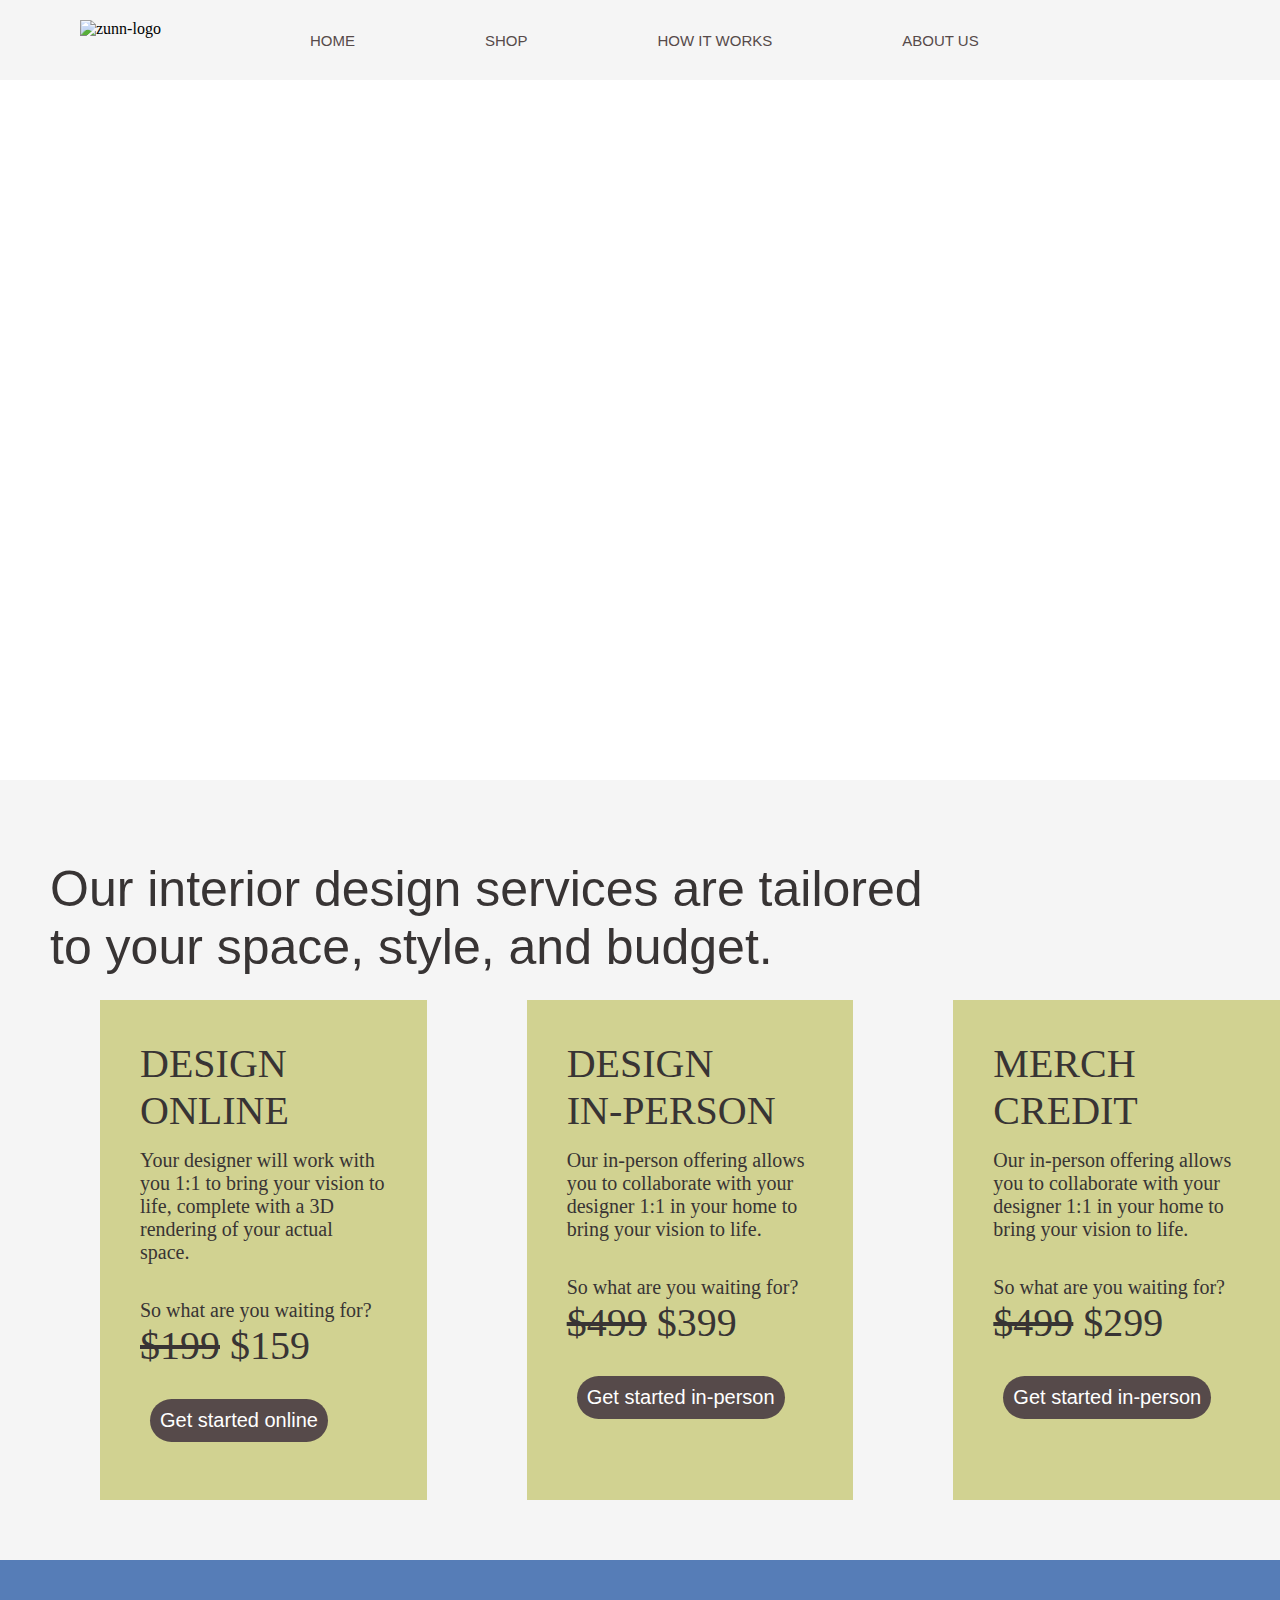
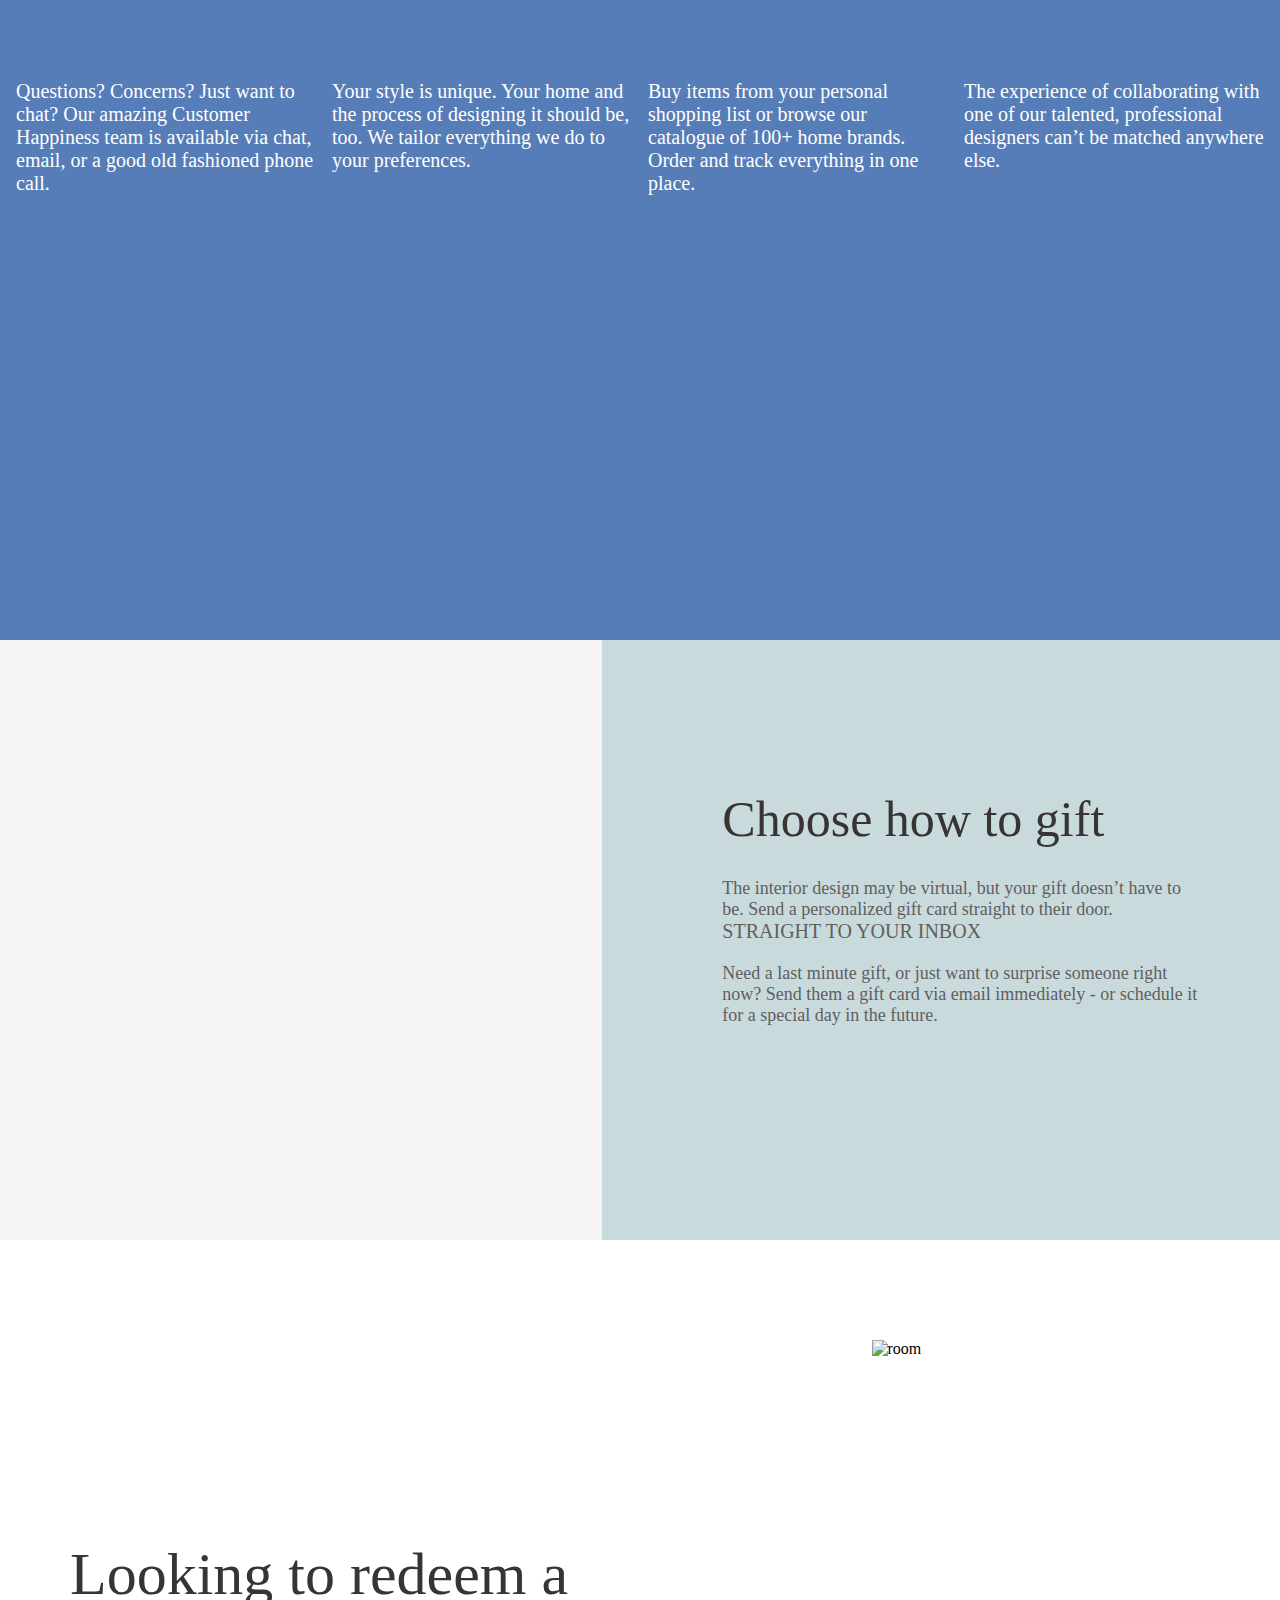
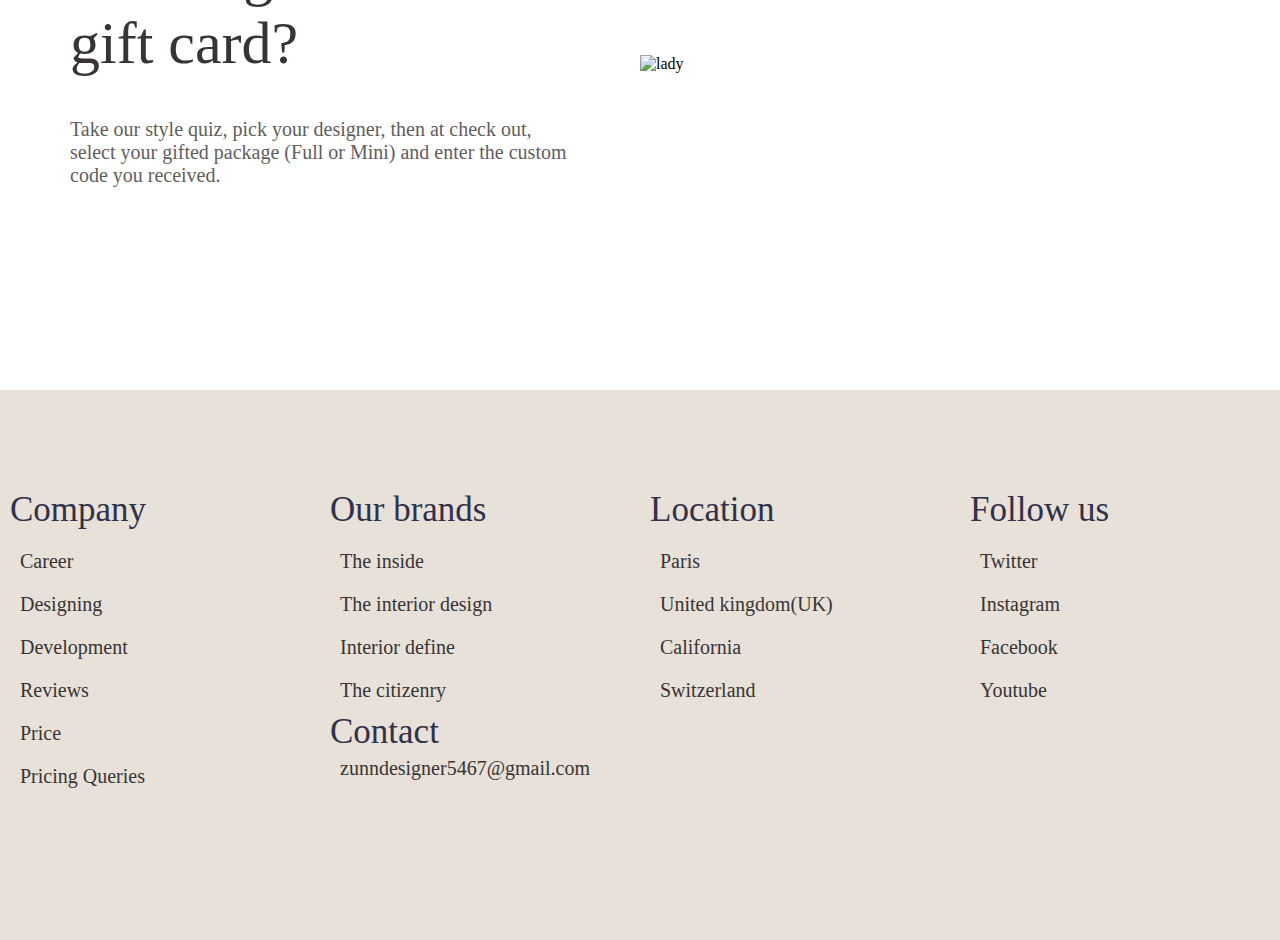
==== index1.html @ abb66054 "Mid term repo" ====
<!DOCTYPE html>
<html lang="en">
<head>
    <meta charset="UTF-8">
    <meta name="viewport" content="width=device-width, initial-scale=1.0">
    <title>shop-zunn</title>
</head>
<link rel="stylesheet" href="interior.css">
<body>
    <div class="body">
        <div class="body1">
            <div class="navbar">
                <img class="logo" src="./Images/pictures/zunn-logo.png" alt="zunn-logo">
                    <a href="Interior designs.html" class="subB1">HOME</a>
                <a href="Interior shop.html" class="subB1">SHOP</a>
                <a href="Interior work.html" class="subB1">HOW IT WORKS</a>
               <a href="" class="subB1">ABOUT US</a>
            </div>
        </div>
        <div class="pic9 head6">Give the gift of <br> design magic
        <div class="para6">Have a design lover in your life? Gift a room makeover they'll enjoy for years to come.</div></div>
        <div class="head2 bodyS5">Our interior design services are tailored <br> to your space, style, and budget. </div>
        
            
            <div class="body5">
                <div class="box1">DESIGN <br> ONLINE
                 <p class="boxP1">Your designer will work with you 1:1 to bring your vision to life, complete with a 3D rendering of your actual space.</p>
                 <p class="Sbox1">So what are you waiting for?</p>
                 <p class="charges1"> <del>$199</del> $159</p>
                 <button class="btn2">Get started online</button>
                </div>
                <div class="box2">DESIGN <br>IN-PERSON
                 <p class="boxP2">Our in-person offering allows you to collaborate with your designer 1:1 in your home to bring your vision to life.</p>
                 <p class="Sbox2">So what are you waiting for? </p>
                 <p class="charges2"><del>$499</del> $399</p>
                 <button class="btn2">Get started in-person</button>
               </div>
               <div class="box2">MERCH <br>CREDIT
                <p class="boxP2">Our in-person offering allows you to collaborate with your designer 1:1 in your home to bring your vision to life.</p>
                <p class="Sbox2">So what are you waiting for? </p>
                <p class="charges2"><del>$499</del> $299</p>
                <button class="btn2">Get started in-person</button>
              </div>
        </div>
        <div class="body11"> 
            <div class="pic10 parapic"><img src="./Images/pictures/haven1.jpeg" alt="">Questions? Concerns? Just want to chat? Our amazing Customer Happiness team is available via chat, email, or a good old fashioned phone call.</div>
        <div class="pic11 parapic"><img src="./Images/pictures/haven2.jpeg" alt="">Your style is unique. Your home and the process of designing it should be, too. We tailor everything we do to your preferences.</div>
        <div class="pic12 parapic"><img src="./Images/pictures/haven3.jpeg" alt="">Buy items from your personal shopping list or browse our catalogue of 100+ home brands. Order and track everything in one place.</div>
        <div class="pic13 parapic"><img src="./Images/pictures/haven4.jpeg" alt="">The experience of collaborating with one of our talented, professional designers can’t be matched anywhere else.

        </div>
    </div>
    <div class="body12">
        <div class="pic14"><img src="./Images/pictures/haven5.jpeg" alt=""> </div>
        <div class="bodyS12">
        <div class="head7">Choose how to gift</div>
        <div class="para7">The interior design may be virtual, but your gift doesn’t have to  <br>be. Send a personalized gift card straight to their door.</div>
        <div class="head8">STRAIGHT TO YOUR INBOX</div>
        <div class="para8">Need a last minute gift, or just want to surprise someone right <br> now? Send them a gift card via email immediately - or schedule it <br> for a special day in the future.</div>
        </div>
    </div>
<div class="body13">
    <div class="bodyS13">
        <div class="head9">
            Looking to redeem a <br> gift card?
        </div>
        <div class="para9">Take our style quiz, pick your designer, then at check out, <br> select your gifted package (Full or Mini) and enter the custom <br> code you received.</div>
    </div>
    <div class="bodySS13">
        <img class="pic16" src="./Images/pictures/haven7.avif" alt="lady">
        <img class="pic15" src="./Images/pictures/haven6.avif" alt="room">
       
    </div>
</div>


<!-- FOOTER -->
<div class="body8">
    <div class="company">Company
      <div class="details">Career</div>
      <div class="details">Designing</div>
      <div class="details">Development</div>
      <div class="details">Reviews</div>
      <div class="details">Price</div>
      <div class="details">Pricing Queries</div>
    </div>
    <div class="ourbrands"> Our brands
      <div class="details">The inside</div>
      <div class="details">The interior design</div>
      <div class="details">Interior define</div>
      <div class="details">The citizenry</div>
      <div class="contact">Contact</div>
      <a class="mail" href="mailto:zunndesigner5467@gmail.com">zunndesigner5467@gmail.com</a>
    </div>
   
    <div class="location">Location
      <div class="details">Paris</div>
      <div class="details">United kingdom(UK)</div>
      <div class="details">California</div>
      <div class="details">Switzerland</div>
    </div>
    <div class="followus">Follow us
      <div class="details">Twitter</div>
      <div class="details">Instagram</div>
      <div class="details">Facebook</div>
      <div class="details">Youtube</div>
    </div>
  </div>
</div>

        
       
</body>
</html>
---- interior.css ----
*{
    margin: 0px;
    padding: 0px;
}
.body{
   background-color: white;
   width: 100vw;
}
.pic1{
    height: 100vh;
    width: 100vw;
    background-image: url(./Images/pictures/8thS.jpeg.jpg);
    background-size: cover;
    margin-top: 30px;
}

.body1{
    display: flex;
}
.navbar{
    background-color: whitesmoke;
    width: 100vw;
    height: 80px;
    display: fleX;
}
.logo{
    height: 50px;
    width: 150px;
  margin-left: 80px;
  margin-top: 20px;
  display: flex;
}
.subB1{
    text-align: center;
    color:rgb(86, 74, 74);
    font-size: 15px;
    font-family: 'Segoe UI', Tahoma, Geneva, Verdana, sans-serif;
    align-content: center;
    margin-right: 50px ;
    margin-left: 80px;
    text-decoration: none;
    position: relative;
}
.subB1::after{
    content: '';
    height: 3px;
    background: grey;
    position: absolute;
    left: 0;
    bottom: 25px;
    transition: 0.5;
}
.subB1:hover::after{
    width: 100%;
}
.subB1:hover{
    color:rgb(86, 74, 74);
}
.body2{
    margin-top: 05%;
    display: flex;
    justify-content: space-between;
    height: 500px;
}
.head1{
    
    background-color:white ;
    color:rgb(86, 74, 74);
    font-size: 70px;
    font-family: "Fira Sans", sans-serif;
    margin-top: 20px;
    margin-left: 200px;
}
.pic4{
    height: 400px;
    width: 500px;
    margin-top:40px ;
    margin-right: 70px;
}
.subB2{
    display: flex;
    flex-direction: column;
}
.para1{
    font-size: 18px;
    font-family: "Fira Sans", sans-serif;
    color:rgb(86, 74, 74);
    margin-left: 200px;
    margin-top: 8px;
}
.btn{
    border-radius: 27px;
    height: 50px;
    width: 100px;
    margin-left: 400px;
    margin-top:30px ;
    font-size: 20px;
    color: grey;
    border: 3px solid rgb(86, 74, 74); 
    position: relative;
    overflow: hidden;
    padding: 0px;
    text-decoration: none;
    text-align: center;
    align-content: center;
    
}
spans{
    width: 0;
    height: 100%;
    border-radius: 27px;
    background:rgb(86, 74, 74);
    left: 0;
    bottom: 0;
    position: absolute;
    z-index: -1;
    transition: 1s ease-out;
}
.btn:hover spans{
    width: 100%;
}
.body3{
    margin-top: 20px;
    display: flex;
    justify-content: space-between;
    height: 400px;
}
.pic5{
    background-image: url(./Images/pictures/swing.jpeg.jpg);
    height: 350px;
    width: 480px;
    background-size: cover;
    margin-top: 30px;
transition: all 0.3s;
}
.pic5:hover{
    transform: skew(5deg);
}
.pic6{
background-image: url(./Images/pictures/lamp.html.jpg);
height: 350px;
width: 480px;
background-size: cover;
margin-top: 30px;
transition: all 0.3s;
}
.pic6:hover{
    transform:skew(5deg) ;
}
.pic7{
background-image:url(./Images/pictures/chair.jpeg.jpg);
height: 350px;
width: 480px;
background-size: cover;
margin-top: 30px;
transition: all 0.3s;
}
.pic7:hover{
    transform:skew(5deg) ;
}
.body4{
    display: flex;
    height: 450px;
    margin-top: 20px;
    flex-direction: column;
}
.q1{
    color: #000;
    font-size: 25px;
    font-weight: bolder;
    margin-top:50px;
    margin-left: 70px;
    font-family:"Fira Sans", sans-serif ;
}
.a1{
    font-size:18px;
    font-family:"Fira Sans", sans-serif ;
    margin-left: 70px;
    margin-top:15px;
    
}
.q2{
    color: #000;
    font-size: 25px;
    font-weight: bolder;
    margin-top:50px;
    margin-left: 70px;
    font-family:"Fira Sans", sans-serif ;
}
.a2{
    font-size:18px;
    font-family:"Fira Sans", sans-serif ;
    margin-left: 70px;
    margin-top:15px;
}
.q3{
    color: #000;
    font-size: 25px;
    font-weight: bolder;
    margin-top:50px;
    margin-left: 70px;
    font-family:"Fira Sans", sans-serif ;
}
.a3{
    font-size:18px;
    font-family:"Fira Sans", sans-serif ;
    margin-left: 70px;
    margin-top:15px;
}
.head2{
    font-size: 50px;
    color: rgb(56, 52, 52);
    padding-top: 80px;
    padding-left: 50px;
font-family: 'Trebuchet MS', 'Lucida Sans Unicode', 'Lucida Grande', 'Lucida Sans', Arial, sans-serif;
font-weight: light;
background-color: whitesmoke;
}
.body5{
    height: 600px;
    width: 100vw;
    margin-top: 0px;
    display: flex;
    flex-direction: row;
    background-color: whitesmoke;
}
.bodyS5{
    height: 100px;
    width: 100vw;
}

.box1{
    background-color: rgb(209, 210, 145);
    height: 420px;
    width: 250px;
    margin-top: 40px;
    margin-right: 0px;
    color: rgb(56, 52, 52);
    padding: 40px;
    font-size: 40px;
    margin-left: 100px;
}
.boxP1{
    font-size: 20px;
    margin-top: 15px;
}
.box2{
    background-color: rgb(209, 210, 145);
    height: 420px;
    width: 250px;
    margin-top: 40px;
    margin-left:100px;
    color: rgb(56, 52, 52);
    padding: 40px;
    font-size: 40px;

}
.boxP2{
    font-size: 20px;
    margin-top: 15px;
}
.Sbox1, .Sbox2{
margin-top: 35px;
font-size: 20px;
}
.charges1,.charges2{
    font-size: 40px;
}
.btn2{
    background-color: rgb(86, 74, 74);
    border-radius: 25px;
    padding: 10px;
    font-size: 20px;
    color: white;
    margin-top: 30px;
    margin-left: 10px;
    cursor: pointer;
    border: none;
}
.pic8{
    margin-left: 200px;
    height: 500px;
    width: 580px;
    display: flex;
    justify-content: center;
    margin-top: 40px;
}
.para2{
    margin-top: 70px;
    color: rgb(56, 52, 52);
    font-size: 40px;
    display: flex;
    justify-content: center;
}
.body6{
    background-color: rgb(231, 225, 218);
    height: 300px;
    width: 100vw;
    margin-top: 50px;
    margin-bottom: 0px;
 
}
.para3{
    display: flex;
    color: rgb(56, 52, 52);
    justify-content: center;
    font-size: 60px;
    padding-top:80px ;
}
.bodyS6{
    display: flex;
    justify-content: center;
}
.btn3,.btn4,.btn5,.btn6{
    color: gray;
border: 2px solid rgb(86, 74, 74);
    padding:10px ;
    font-size: 15px;
    border-radius: 25px;
    cursor: pointer;
    margin-top: 60px;
    margin-left: 40px;
    margin-right: 40px;
    position: relative;
    overflow: hidden;
}
.btn3:hover,.btn4:hover,.btn5:hover,.btn6:hover{
    background-color:rgb(86, 74, 74) ;
}
.body7{
    background-color: rgb(231, 225, 218);
    height: 600px;
    width: 100vw;
    display: flex;
    justify-content: space-between;
}
.head3{
   font-size: 70px;
   color: rgb(56, 52, 52); 
   padding-left: 30px;
    padding-top: 150px;
}
.box3{
    background-color:white ;
    border-radius: 10px;
    height: 480px;
    width: 380px;
    margin-top: 50px;
    
}
.box4{
    background-color:white ;
    border-radius: 10px;
    height: 480px;
    width: 380px;
    margin-right: 70px;
    margin-top: 50px;
}
.head4{
    font-size: 30px;
    padding-left:40px;
    padding-top:60px;
    color: rgb(56, 52, 52);
}
.head5{
    font-size: 30px;
    padding-top:60px;
    padding-left: 40px;
    color: rgb(56, 52, 52)
}
.para4, .para5{
    font-size: 20px;
    color: rgb(56, 52, 52);
    padding-top: 20px;
    padding-left:40px ;
    padding-right: 15px;
}


 .body8{
    height: 550px;
    width: 100vw;
    background-color: rgb(231, 225, 218);
    margin-top: 50px;
    display: flex;
    justify-content: space-around;
 }
.location{
height: 400px;
width: 300px;
display: flex;
flex-direction: column;
font-size: 35px;
color:rgb(49, 49, 73);
padding-top:100px ;
}
.ourbrands{
    height: 400px;
    width: 300px;
    display: flex;
flex-direction: column;
font-size: 35px;
color:rgb(49, 49, 73);
padding-top:100px ;
}

.followus{
    height: 450px;
    width: 300px;
    display: flex;
flex-direction: column;
font-size: 35px;
color:rgb(49, 49, 73);
padding-top:100px ;
}
.company{
    height: 400px;
    width: 300px;
    display: flex;
flex-direction: column;
font-size: 35px;
color:rgb(49, 49, 73);
padding-top:100px ;
}
.contact{
    margin-top: 10px;
}
.details{
    cursor: pointer;
    color: rgb(56, 52, 52);
    font-size: 20px;
    margin-top: 20px;
    padding-left: 10px ;
    padding-right: 0px;
}
.mail{
    cursor: pointer;
    color: rgb(56, 52, 52);
    font-size: 20px;
    margin-top: 5px;
    padding-left: 10px ;
    padding-right: 0px;
    text-decoration: none;
}



/* SHOP SECTION */
.pic9{
    height: 700px;
    width: 100vw;
    background-image: url(./Images/pictures/zunshop.jpeg);
    background-size: cover;
    display: flex;
    flex-direction: column;
    justify-content: center;
    align-content: center;

}
.head6{
    display: flex;
    justify-content: center;
    padding-top: 0px;
    font-size: 90px;
    color: #fff;
    text-align: center;
}
.para6{
    font-size: 30px;
    color: #fff;
}
.body11{
    height: 680px;
    width: 100vw;
    background-color: rgb(86, 125, 183);
    display: flex;
    justify-content: space-evenly;
}
.pic10, .pic11, .pic12, .pic13{
    height: 480px;
    width: 300px;
    display: flex;
    flex-direction: column;
    margin-top: 100px;
}
.parapic{
    color: #fff;
  gap: 20px;
  font-size: 20px;
}
.body12{
    background-color: whitesmoke;
    height: 600px;
    width: 100vw;
    display: flex;
    justify-content: space-between;
}
.pic14{
    width:50vw ;
    height: 600px;
}
.bodyS12{
    display: flex;
    flex-direction: column;
    background-color: rgb(201, 218, 221);
width: 720px;
height: 600px;
}
.head7{
   margin-left: 120px;
    color: rgb(56, 52, 52);
    font-size: 50px;
    margin-top:150px ;
    
}
.para7{
    margin-left: 120px;
    margin-top: 30px;
color: rgb(97, 94, 94);
font-size: 18px;
}
.head8{
    color: rgb(97, 94, 94);
    font-size: 20px;
    margin-left: 120px;
}
.para8{
    margin-left: 120px;
    margin-top: 20px;
color: rgb(97, 94, 94);
font-size: 18px;
}
.body13{
    display: flex;
    justify-content:space-between ;
    height: 700px;
    width: 100vw;
}
.head9{
    font-size: 60px;
    color: rgb(56, 52, 52);
    margin-left: 70px;
    margin-top:300px ;
}
.para9{
    font-size: 20px;
    color: rgb(97, 94, 94);
    margin-left: 70px;
    margin-top: 40px;
}

.bodyS13{
    display: flex;
    flex-direction: column;
    height: 600PX;
    width: 50VW;
}
.bodySS13{
    display: flex;
    flex-direction: raw;
    height: 600PX;
    width: 50vw;
}
.pic15{
width: 450px;
height: 600px;
margin-top: 100px;
margin-left: 50px;
}
.pic16{
    width: 200px;
    height: 280px;
    margin-top: 415px;
    }
/* INTERIOR WORK */
        
   .pic17{
background-image: url(./Images/pictures/haven8.jpep.avif);
height: 650px;
    width: 100vw;
    background-size: cover;
    display: flex;
    flex-direction: column;
    justify-content: center;
    align-content: center;
   } 
   .head10{
    
    font-size: 90px;
    color: #fff;
    text-align: center;
}
.para10{
    font-size: 30px;
    color: #fff;
    margin-top: 0px;
}
.body14{
    height: 550px;
    width: 100vw;
    display: flex;
    justify-content: space-between;
}
.pic18{
    height: 400px;
    width: 400px;
    margin-top: 75px;
    margin-left: 150px;
    background-image: url(./Images/pictures/haven9.jpeg);
    background-size: cover;
    transition: 2s ease-out;
}
.pic18:hover{
    transform: scale(0.5);
}
.bodyS14{
    display: flex;
    flex-direction: column;
    width: 50vw;
}
.head11{
    color:rgb(86, 74, 74);
    font-size: 18px;
    margin-top: 230PX;
   
}
.para11{
    color:rgb(86, 74, 74);
    margin-top: 20px;
    font-size: 30px;
}



.body15{
    height: 550px;
    width: 100vw;
    display: flex;
    justify-content: space-between;
}
.pic19{
    height: 400px;
    width: 400px;
    margin-top: 75px;
    margin-right: 150px;
    background-image: url(./Images/pictures/haven10.jpeg);
    background-size: cover;
    transition: 2s ease-out;
}
.pic19:hover{
    transform: scale(0.5);
}
.bodyS15{
    display: flex;
    flex-direction: column;
    width: 50vw;
}
.head12{
    color:rgb(86, 74, 74);
    font-size: 18px;
    margin-top: 230PX;
    margin-left: 150px;
   
}
.para12{
    color:rgb(86, 74, 74);
    margin-top: 20px;
    font-size: 30px;
    margin-left:150px ;
}

.body16{
    height: 550px;
    width: 100vw;
    display: flex;
    justify-content: space-between;
}
.pic20{
    height: 400px;
    width: 400px;
    margin-top: 75px;
    margin-left: 150px;
    background-image: url(./Images/pictures/haven11.jpeg);
    background-size: cover;
    transition: 2s ease-out;
}
.pic20:hover{
    transform: scale(0.5);
}
.bodyS16{
    display: flex;
    flex-direction: column;
    width: 50vw;
}
.head13{
    color:rgb(86, 74, 74);
    font-size: 18px;
    margin-top: 230PX;
}
.para13{
    color:rgb(86, 74, 74);
    margin-top: 20px;
    font-size: 30px;
}
.body17{
    background-color: rgb(229, 92, 79);
    height: 800px;
    width: 100vw;
    display: flex;
    justify-content: space-between;
}
.bodyS17{
    display: flex;
    flex-direction: column;
    width: 50vw;
    height: 800px;
}
.pic21{
background-image: url(./Images/pictures/haven12.jpeg);
background-size: cover;
    height: 800px;
    width:50vw ;
}
.para14{
    font-size: 60px;
    color: white;
    margin-top: 320px;
    display: flex;
    margin-left: 85px;
}
.btn7{
display: flex;
align-items: center;
justify-content: center;
height: 60px;
width: 170px;
font-size: 17px;
border-radius: 35px;
margin-left:80px ;
margin-top: 30px;
font-weight: bolder;
border: none;
color: gray
}
.btn7:hover{
    background-color:rgb(86, 74, 74) ;
}
.body18{
    height: 550px;
    width: 100vw;
    background-color: rgb(231, 225, 218);
    display: flex;
    justify-content: space-around;
 }
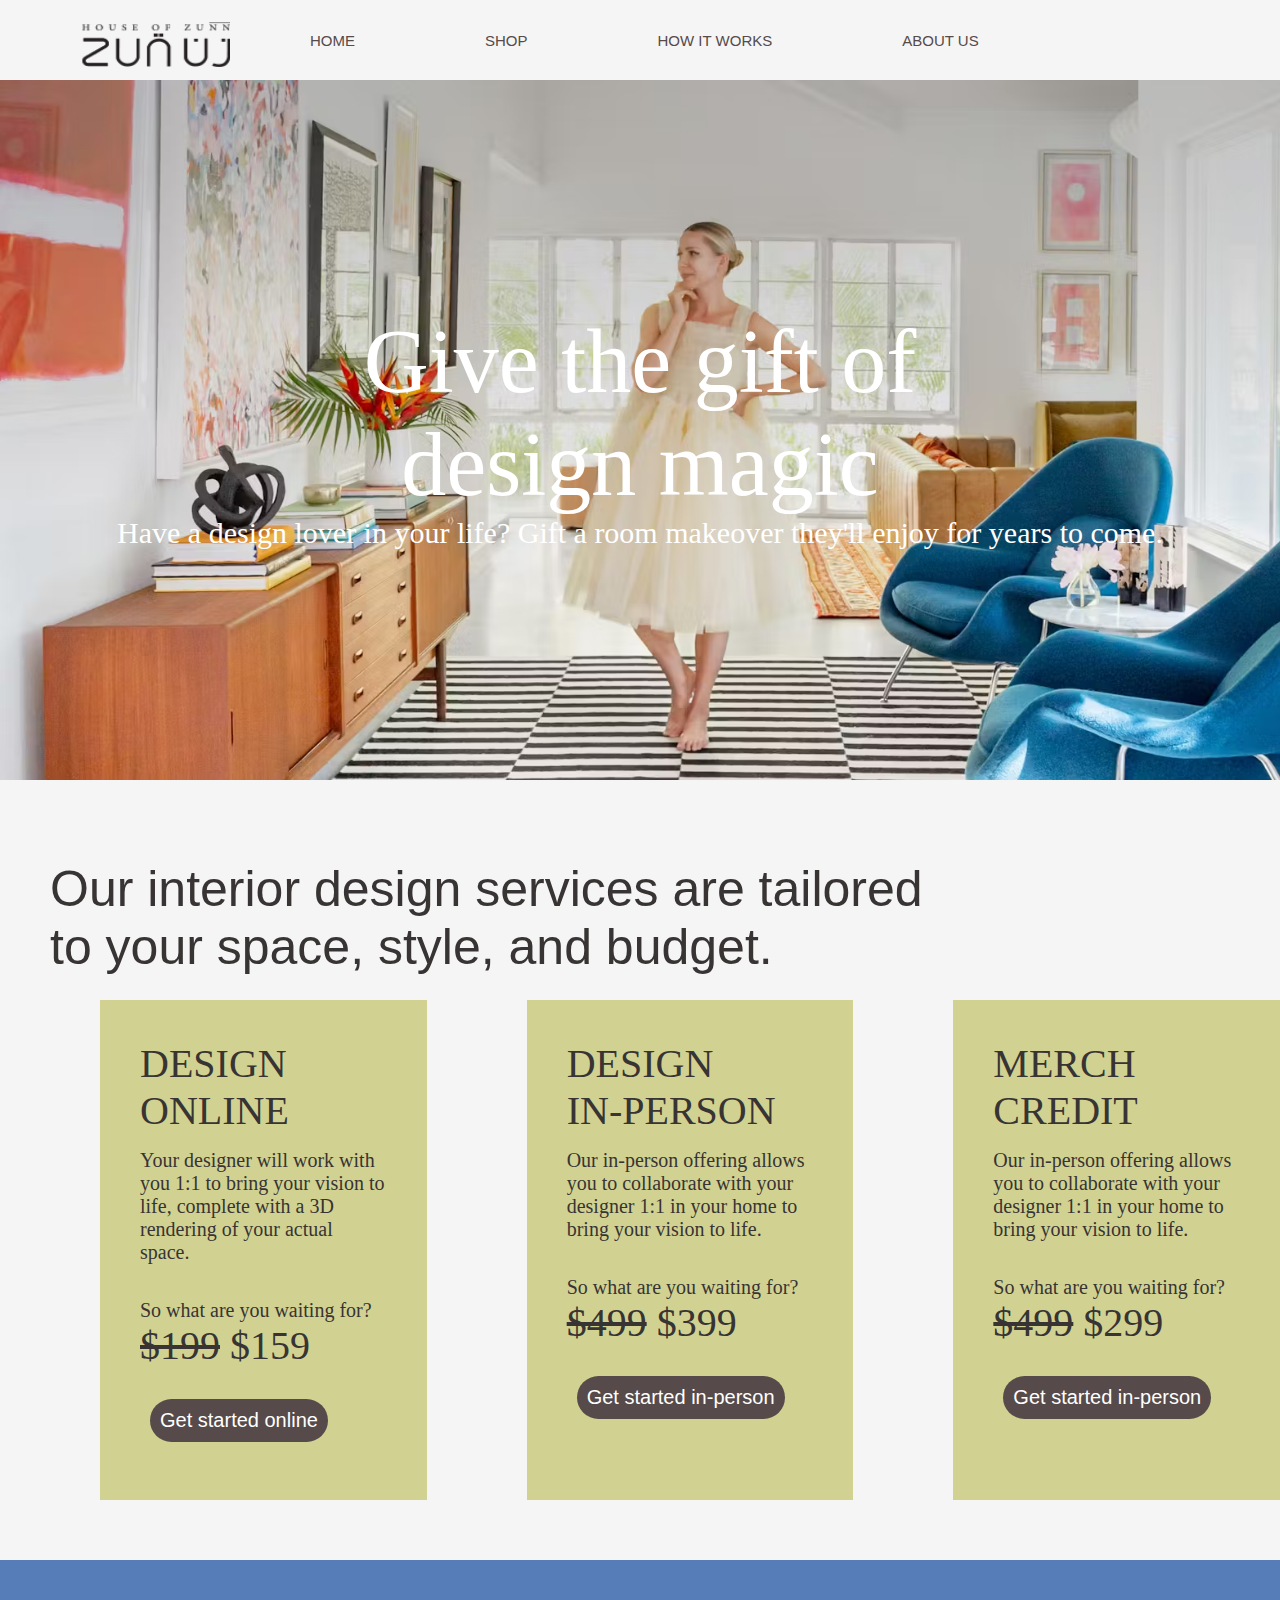
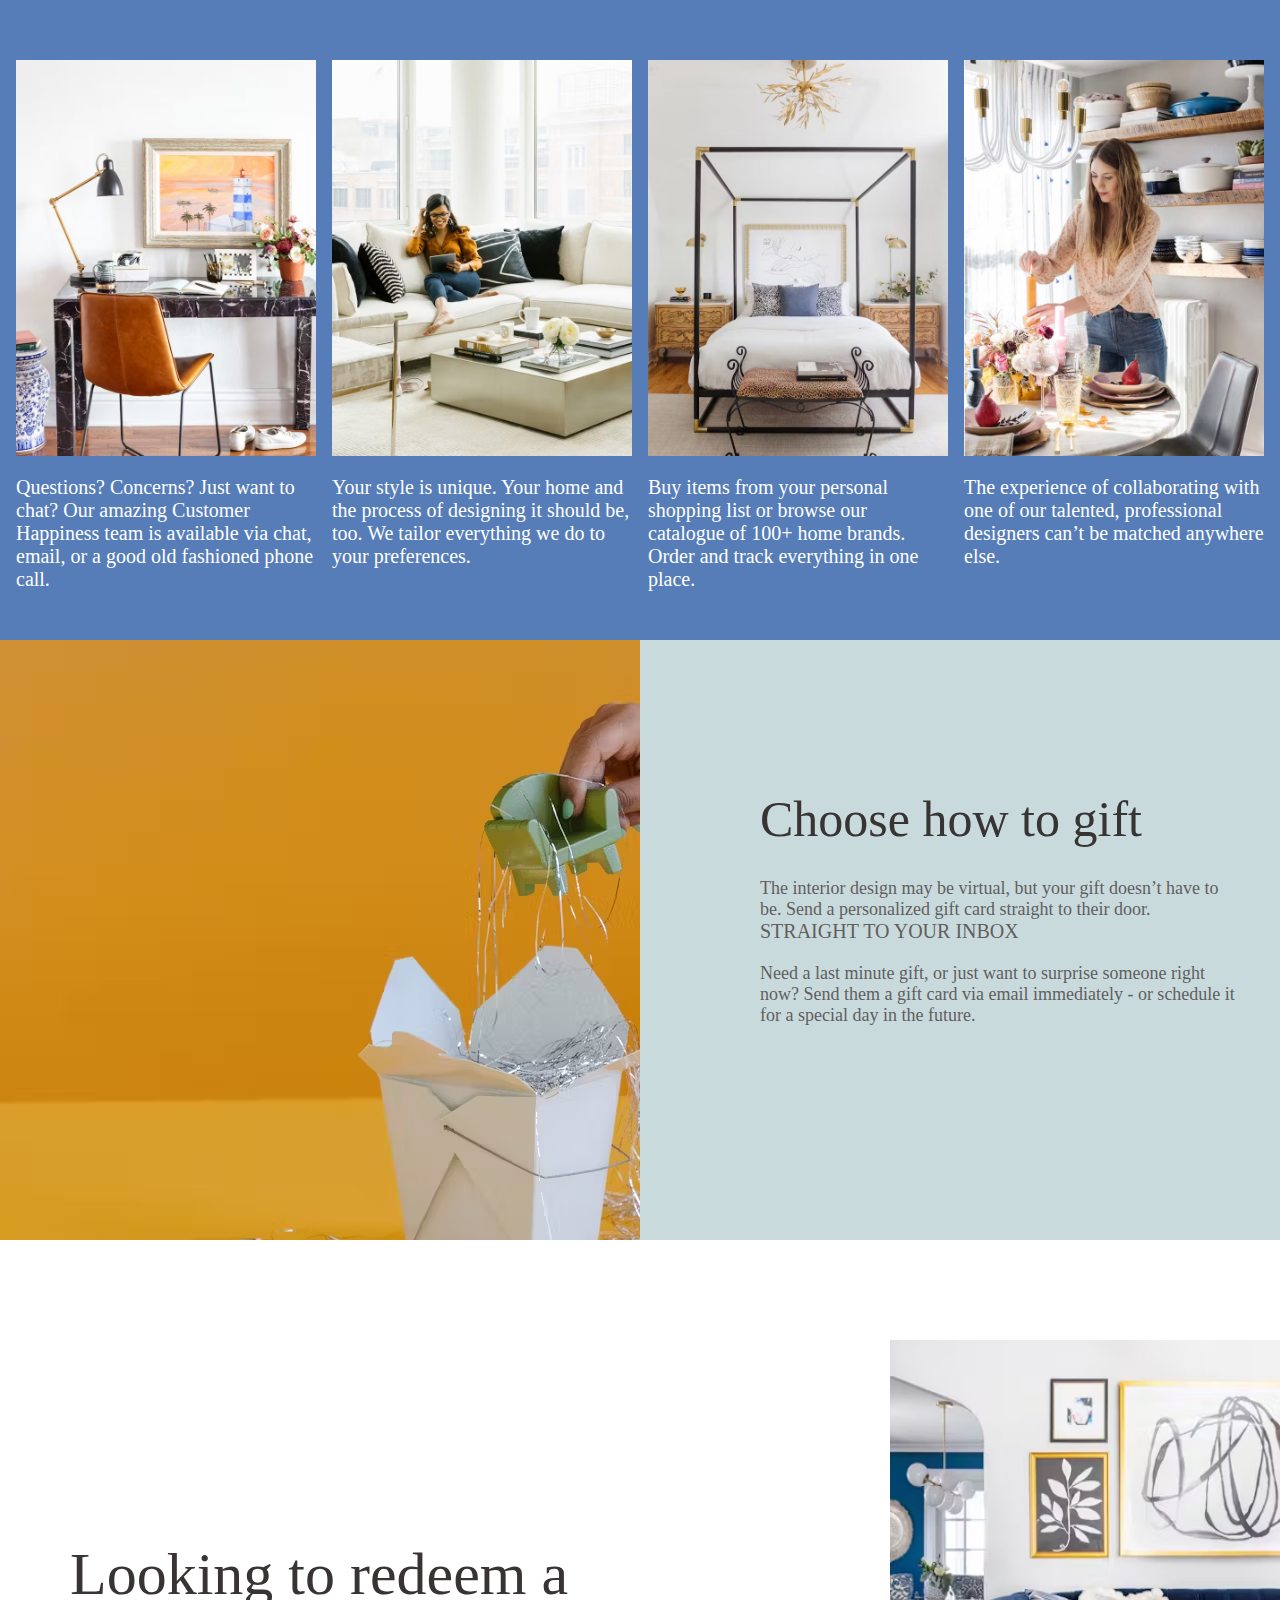
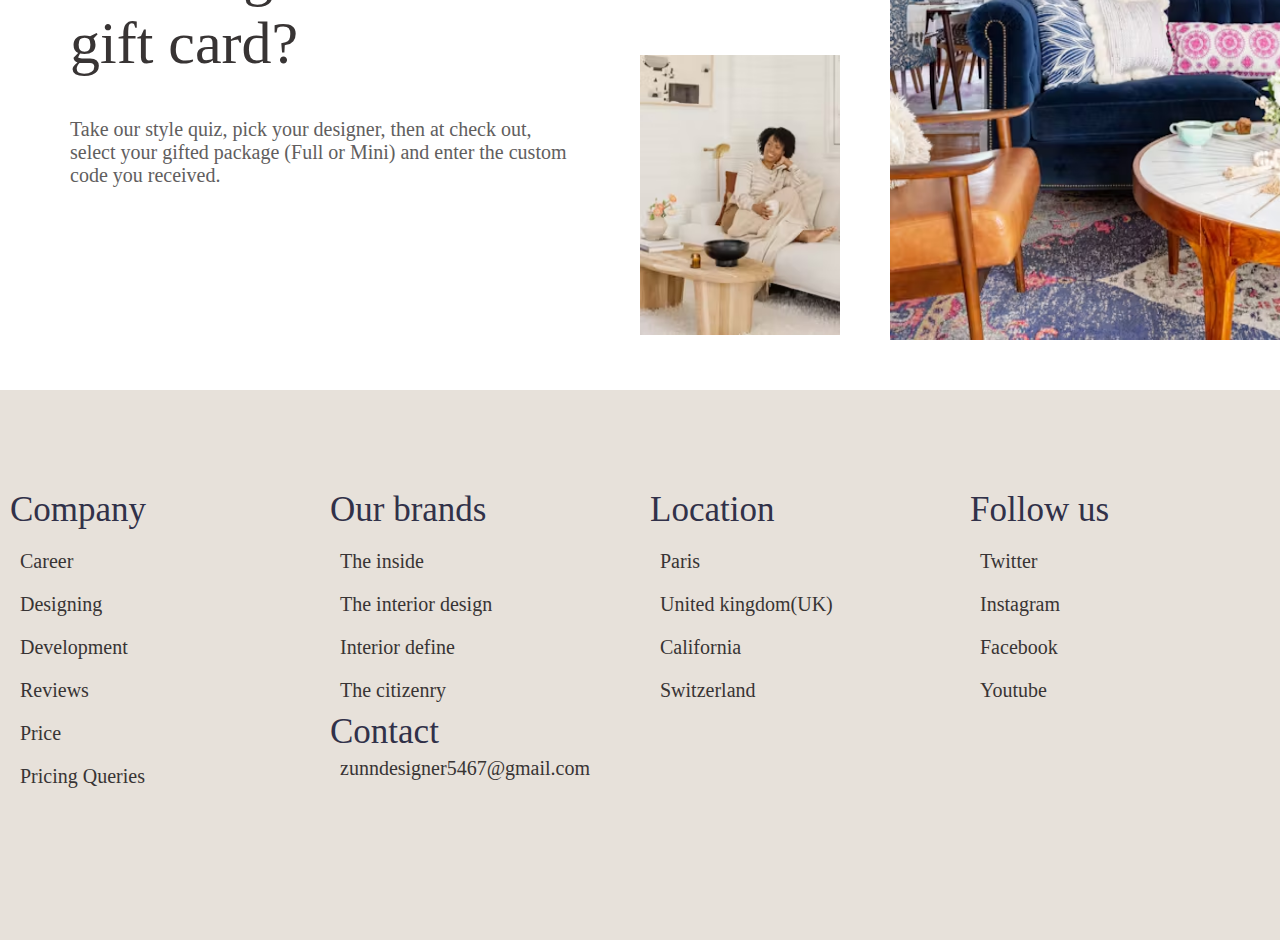
==== commit 29cd3761: "Mid term repo" ====
--- a/index1.html
+++ b/index1.html
@@ -11,9 +11,9 @@
         <div class="body1">
             <div class="navbar">
                 <img class="logo" src="./Images/pictures/zunn-logo.png" alt="zunn-logo">
-                    <a href="Interior designs.html" class="subB1">HOME</a>
-                <a href="Interior shop.html" class="subB1">SHOP</a>
-                <a href="Interior work.html" class="subB1">HOW IT WORKS</a>
+                    <a href="Index.html" class="subB1">HOME</a>
+                <a href="Index1.html" class="subB1">SHOP</a>
+                <a href="Index2.html" class="subB1">HOW IT WORKS</a>
                <a href="" class="subB1">ABOUT US</a>
             </div>
         </div>
--- a/interior.css
+++ b/interior.css
@@ -575,7 +575,7 @@
 /* INTERIOR WORK */
         
    .pic17{
-background-image: url(./Images/pictures/haven8.jpep.avif);
+background-image: url(./Images/pictures/haven8.jpeg);
 height: 650px;
     width: 100vw;
     background-size: cover;
